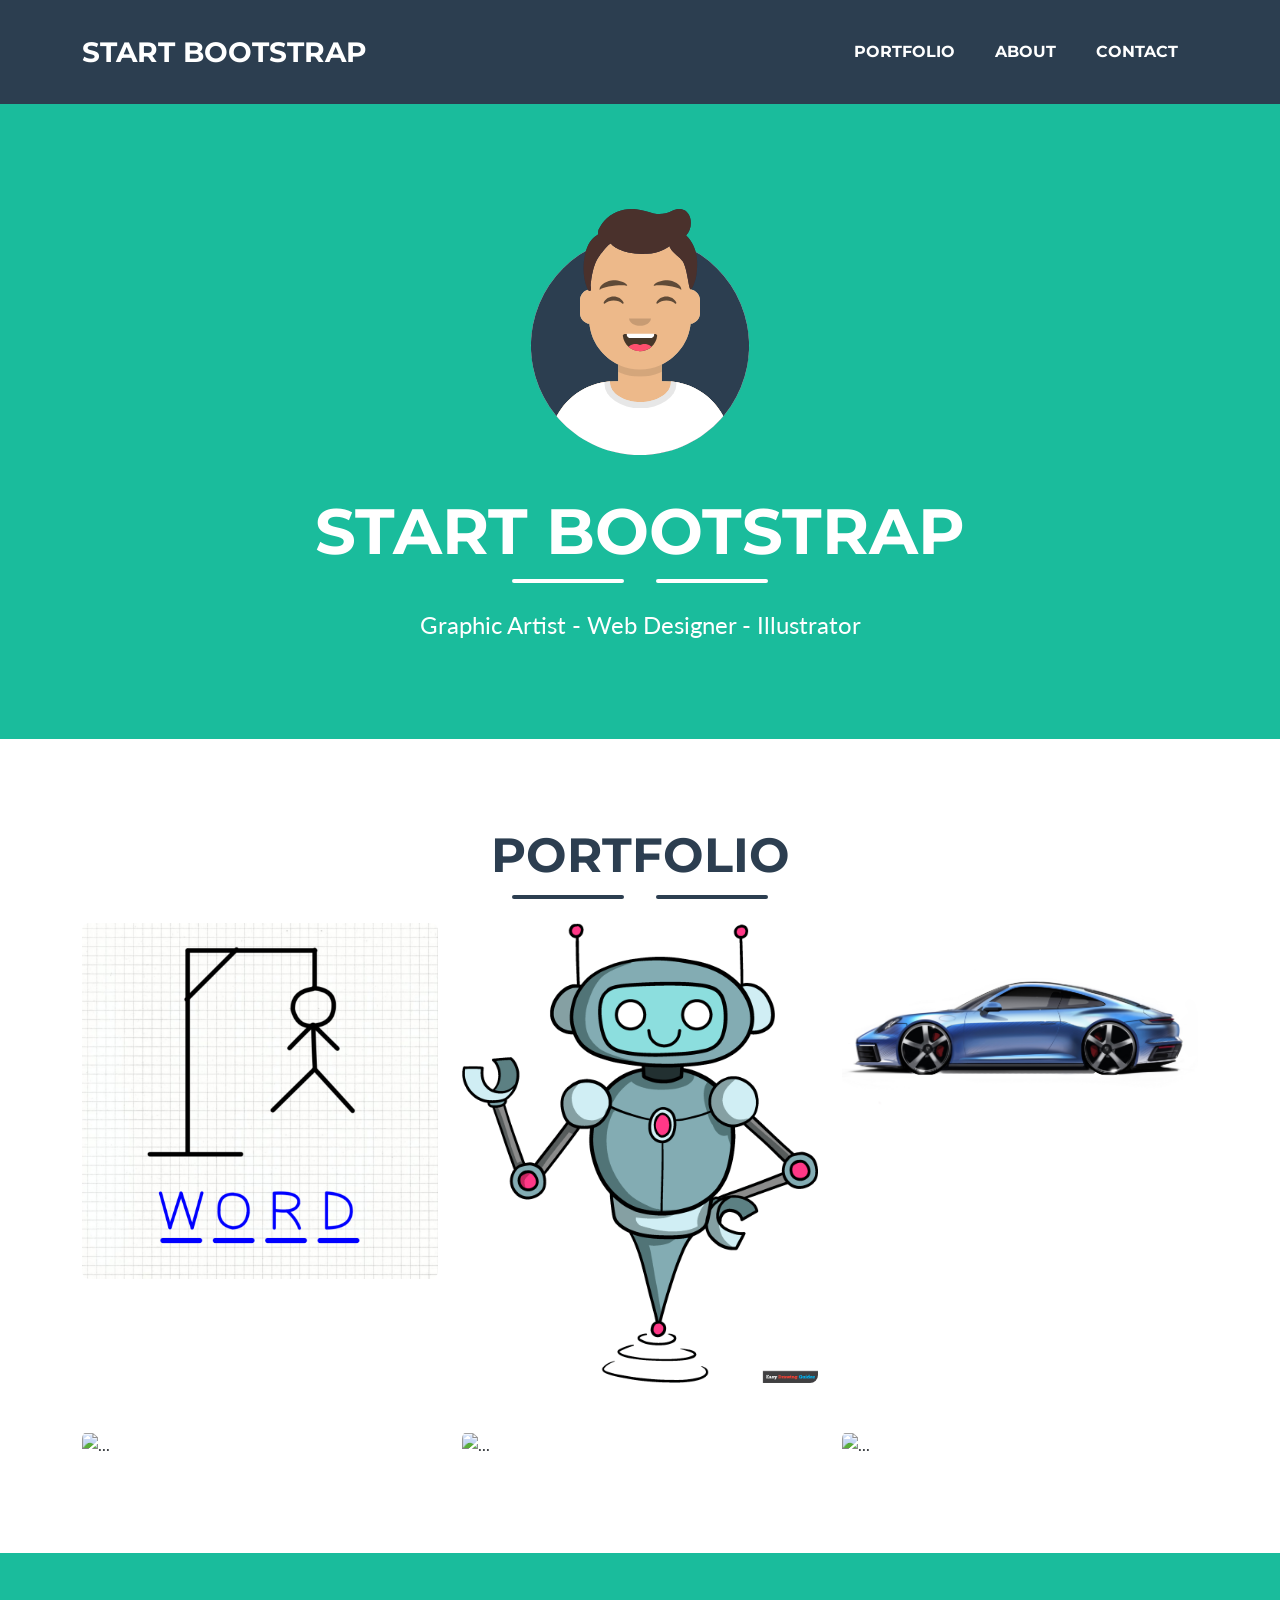
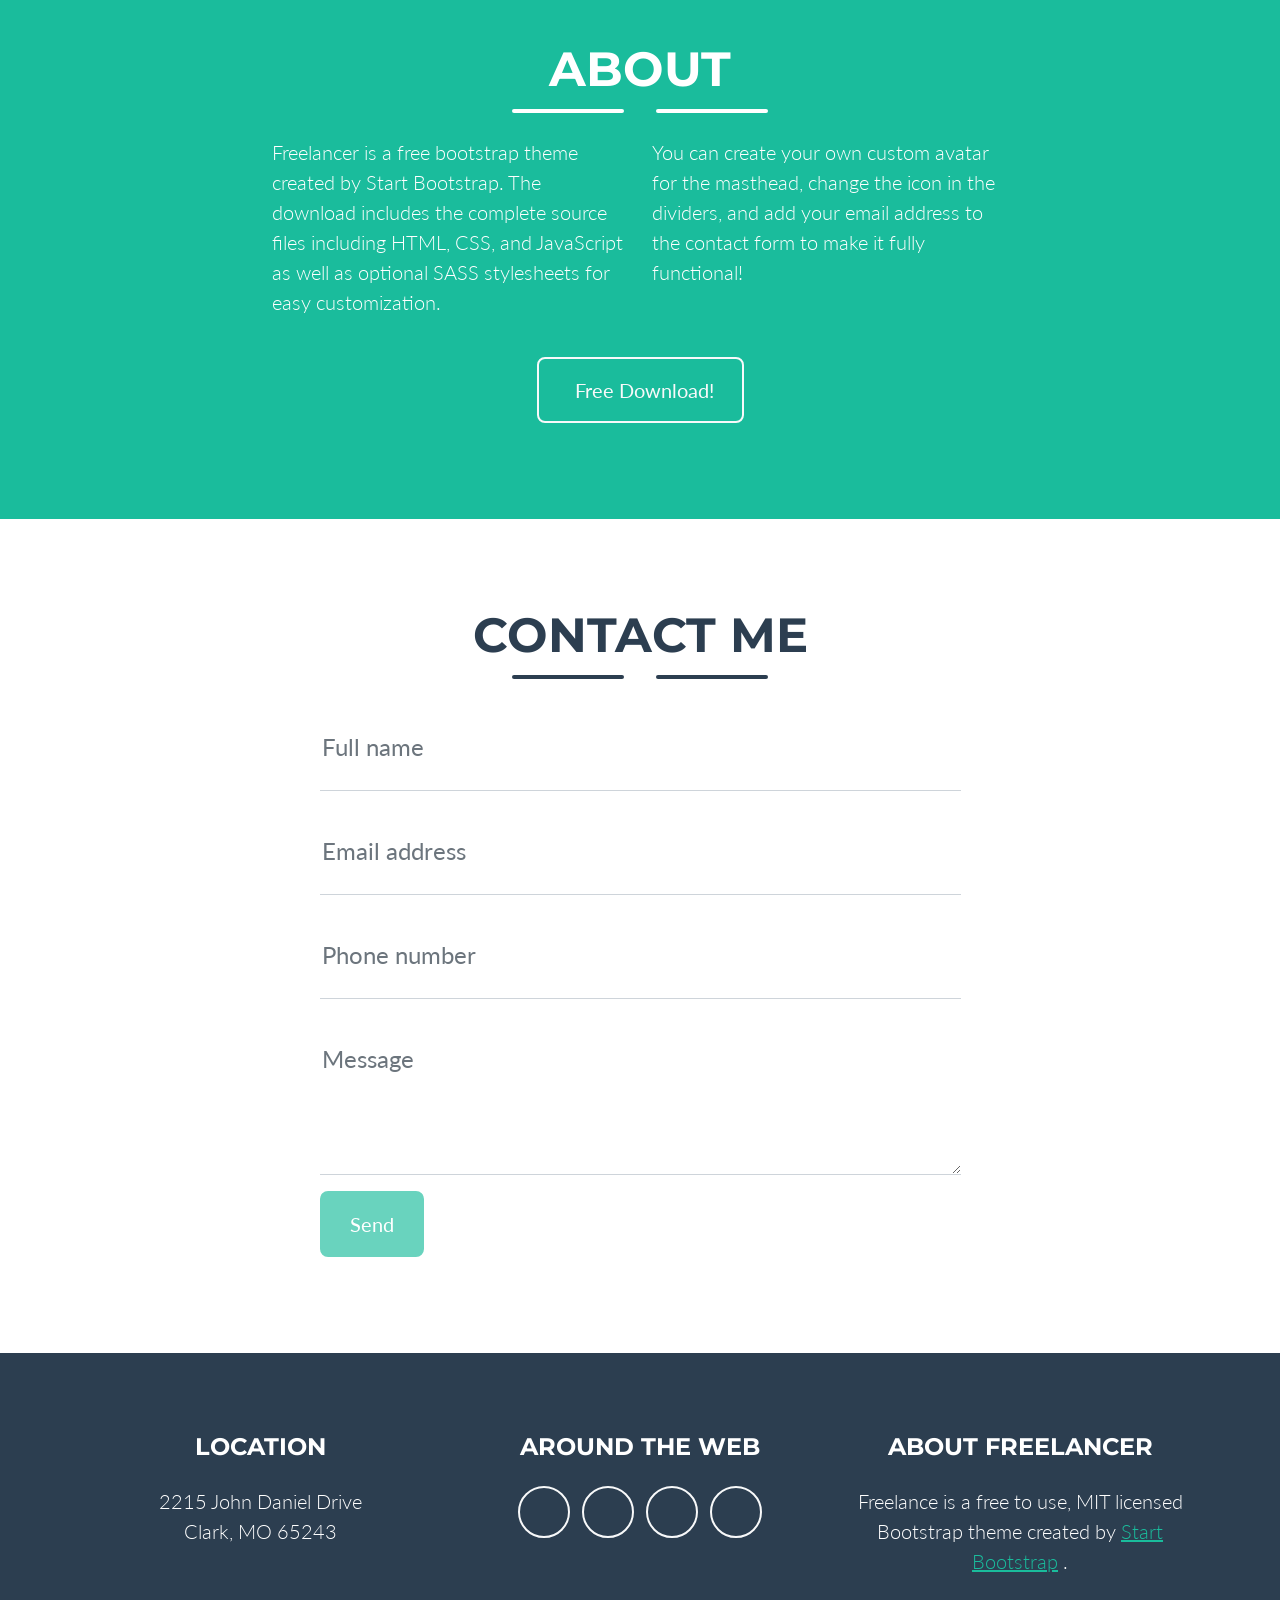
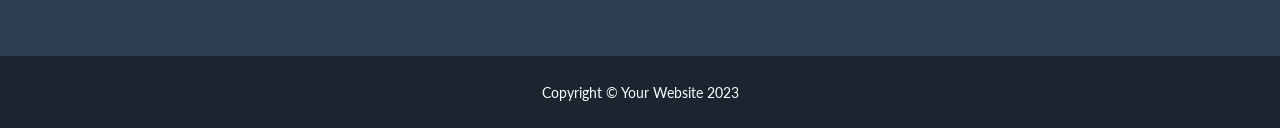
==== index.html @ b54eb239 "Update index.html" ====
<!DOCTYPE html>
<html lang="en">
    <head>
        <meta charset="utf-8" />
        <meta name="viewport" content="width=device-width, initial-scale=1, shrink-to-fit=no" />
        <meta name="description" content="" />
        <meta name="author" content="" />
        <title>Freelancer - Start Bootstrap Theme</title>
        <!-- Favicon-->
        <link rel="icon" type="image/x-icon" href="assets/favicon.ico" />
        <!-- Font Awesome icons (free version)-->
        <script src="https://use.fontawesome.com/releases/v6.3.0/js/all.js" crossorigin="anonymous"></script>
        <!-- Google fonts-->
        <link href="https://fonts.googleapis.com/css?family=Montserrat:400,700" rel="stylesheet" type="text/css" />
        <link href="https://fonts.googleapis.com/css?family=Lato:400,700,400italic,700italic" rel="stylesheet" type="text/css" />
        <!-- Core theme CSS (includes Bootstrap)-->
        <link href="css/styles.css" rel="stylesheet" />
    </head>
    <body id="page-top">
        <!-- Navigation-->
        <nav class="navbar navbar-expand-lg bg-secondary text-uppercase fixed-top" id="mainNav">
            <div class="container">
                <a class="navbar-brand" href="#page-top">Start Bootstrap</a>
                <button class="navbar-toggler text-uppercase font-weight-bold bg-primary text-white rounded" type="button" data-bs-toggle="collapse" data-bs-target="#navbarResponsive" aria-controls="navbarResponsive" aria-expanded="false" aria-label="Toggle navigation">
                    Menu
                    <i class="fas fa-bars"></i>
                </button>
                <div class="collapse navbar-collapse" id="navbarResponsive">
                    <ul class="navbar-nav ms-auto">
                        <li class="nav-item mx-0 mx-lg-1"><a class="nav-link py-3 px-0 px-lg-3 rounded" href="#portfolio">Portfolio</a></li>
                        <li class="nav-item mx-0 mx-lg-1"><a class="nav-link py-3 px-0 px-lg-3 rounded" href="#about">About</a></li>
                        <li class="nav-item mx-0 mx-lg-1"><a class="nav-link py-3 px-0 px-lg-3 rounded" href="#contact">Contact</a></li>
                    </ul>
                </div>
            </div>
        </nav>
        <!-- Masthead-->
        <header class="masthead bg-primary text-white text-center">
            <div class="container d-flex align-items-center flex-column">
                <!-- Masthead Avatar Image-->
                <img class="masthead-avatar mb-5" src="assets/img/avataaars.svg" alt="..." />
                <!-- Masthead Heading-->
                <h1 class="masthead-heading text-uppercase mb-0">Start Bootstrap</h1>
                <!-- Icon Divider-->
                <div class="divider-custom divider-light">
                    <div class="divider-custom-line"></div>
                    <div class="divider-custom-icon"><i class="fas fa-star"></i></div>
                    <div class="divider-custom-line"></div>
                </div>
                <!-- Masthead Subheading-->
                <p class="masthead-subheading font-weight-light mb-0">Graphic Artist - Web Designer - Illustrator</p>
            </div>
        </header>
        <!-- Portfolio Section-->
        <section class="page-section portfolio" id="portfolio">
            <div class="container">
                <!-- Portfolio Section Heading-->
                <h2 class="page-section-heading text-center text-uppercase text-secondary mb-0">Portfolio</h2>
                <!-- Icon Divider-->
                <div class="divider-custom">
                    <div class="divider-custom-line"></div>
                    <div class="divider-custom-icon"><i class="fas fa-star"></i></div>
                    <div class="divider-custom-line"></div>
                </div>
                <!-- Portfolio Grid Items-->
                <div class="row justify-content-center">
                    <!-- Portfolio Item 1-->
                    <div class="col-md-6 col-lg-4 mb-5">
                        <div class="portfolio-item mx-auto" data-bs-toggle="modal" data-bs-target="#portfolioModal1">
                            <div class="portfolio-item-caption d-flex align-items-center justify-content-center h-100 w-100">
                                <div class="portfolio-item-caption-content text-center text-white"><i class="fas fa-plus fa-3x"></i></div>
                            </div>
                            <img class="img-fluid" src="assets/img/portfolio/hangman.png" alt="..." />
                        </div>
                    </div>
                    <!-- Portfolio Item 2-->
                    <div class="col-md-6 col-lg-4 mb-5">
                        <div class="portfolio-item mx-auto" data-bs-toggle="modal" data-bs-target="#portfolioModal2">
                            <div class="portfolio-item-caption d-flex align-items-center justify-content-center h-100 w-100">
                                <div class="portfolio-item-caption-content text-center text-white"><i class="fas fa-plus fa-3x"></i></div>
                            </div>
                            <img class="img-fluid" src="assets/img/portfolio/robot.png" alt="..." />
                        </div>
                    </div>
                    <!-- Portfolio Item 3-->
                    <div class="col-md-6 col-lg-4 mb-5">
                        <div class="portfolio-item mx-auto" data-bs-toggle="modal" data-bs-target="#portfolioModal3">
                            <div class="portfolio-item-caption d-flex align-items-center justify-content-center h-100 w-100">
                                <div class="portfolio-item-caption-content text-center text-white"><i class="fas fa-plus fa-3x"></i></div>
                            </div>
                            <img class="img-fluid" src="assets/img/portfolio/dreamcar.jpeg" alt="..." />
                        </div>
                    </div>
                    <!-- Portfolio Item 4-->
                    <div class="col-md-6 col-lg-4 mb-5 mb-lg-0">
                        <div class="portfolio-item mx-auto" data-bs-toggle="modal" data-bs-target="#portfolioModal4">
                            <div class="portfolio-item-caption d-flex align-items-center justify-content-center h-100 w-100">
                                <div class="portfolio-item-caption-content text-center text-white"><i class="fas fa-plus fa-3x"></i></div>
                            </div>
                            <img class="img-fluid" src="assets/img/portfolio/game.png" alt="..." />
                        </div>
                    </div>
                    <!-- Portfolio Item 5-->
                    <div class="col-md-6 col-lg-4 mb-5 mb-md-0">
                        <div class="portfolio-item mx-auto" data-bs-toggle="modal" data-bs-target="#portfolioModal5">
                            <div class="portfolio-item-caption d-flex align-items-center justify-content-center h-100 w-100">
                                <div class="portfolio-item-caption-content text-center text-white"><i class="fas fa-plus fa-3x"></i></div>
                            </div>
                            <img class="img-fluid" src="assets/img/portfolio/safe.png" alt="..." />
                        </div>
                    </div>
                    <!-- Portfolio Item 6-->
                    <div class="col-md-6 col-lg-4">
                        <div class="portfolio-item mx-auto" data-bs-toggle="modal" data-bs-target="#portfolioModal6">
                            <div class="portfolio-item-caption d-flex align-items-center justify-content-center h-100 w-100">
                                <div class="portfolio-item-caption-content text-center text-white"><i class="fas fa-plus fa-3x"></i></div>
                            </div>
                            <img class="img-fluid" src="assets/img/portfolio/submarine.png" alt="..." />
                        </div>
                    </div>
                </div>
            </div>
        </section>
        <!-- About Section-->
        <section class="page-section bg-primary text-white mb-0" id="about">
            <div class="container">
                <!-- About Section Heading-->
                <h2 class="page-section-heading text-center text-uppercase text-white">About</h2>
                <!-- Icon Divider-->
                <div class="divider-custom divider-light">
                    <div class="divider-custom-line"></div>
                    <div class="divider-custom-icon"><i class="fas fa-star"></i></div>
                    <div class="divider-custom-line"></div>
                </div>
                <!-- About Section Content-->
                <div class="row">
                    <div class="col-lg-4 ms-auto"><p class="lead">Freelancer is a free bootstrap theme created by Start Bootstrap. The download includes the complete source files including HTML, CSS, and JavaScript as well as optional SASS stylesheets for easy customization.</p></div>
                    <div class="col-lg-4 me-auto"><p class="lead">You can create your own custom avatar for the masthead, change the icon in the dividers, and add your email address to the contact form to make it fully functional!</p></div>
                </div>
                <!-- About Section Button-->
                <div class="text-center mt-4">
                    <a class="btn btn-xl btn-outline-light" href="https://startbootstrap.com/theme/freelancer/">
                        <i class="fas fa-download me-2"></i>
                        Free Download!
                    </a>
                </div>
            </div>
        </section>
        <!-- Contact Section-->
        <section class="page-section" id="contact">
            <div class="container">
                <!-- Contact Section Heading-->
                <h2 class="page-section-heading text-center text-uppercase text-secondary mb-0">Contact Me</h2>
                <!-- Icon Divider-->
                <div class="divider-custom">
                    <div class="divider-custom-line"></div>
                    <div class="divider-custom-icon"><i class="fas fa-star"></i></div>
                    <div class="divider-custom-line"></div>
                </div>
                <!-- Contact Section Form-->
                <div class="row justify-content-center">
                    <div class="col-lg-8 col-xl-7">
                        <!-- * * * * * * * * * * * * * * *-->
                        <!-- * * SB Forms Contact Form * *-->
                        <!-- * * * * * * * * * * * * * * *-->
                        <!-- This form is pre-integrated with SB Forms.-->
                        <!-- To make this form functional, sign up at-->
                        <!-- https://startbootstrap.com/solution/contact-forms-->
                        <!-- to get an API token!-->
                        <form id="contactForm" data-sb-form-api-token="API_TOKEN">
                            <!-- Name input-->
                            <div class="form-floating mb-3">
                                <input class="form-control" id="name" type="text" placeholder="Enter your name..." data-sb-validations="required" />
                                <label for="name">Full name</label>
                                <div class="invalid-feedback" data-sb-feedback="name:required">A name is required.</div>
                            </div>
                            <!-- Email address input-->
                            <div class="form-floating mb-3">
                                <input class="form-control" id="email" type="email" placeholder="name@example.com" data-sb-validations="required,email" />
                                <label for="email">Email address</label>
                                <div class="invalid-feedback" data-sb-feedback="email:required">An email is required.</div>
                                <div class="invalid-feedback" data-sb-feedback="email:email">Email is not valid.</div>
                            </div>
                            <!-- Phone number input-->
                            <div class="form-floating mb-3">
                                <input class="form-control" id="phone" type="tel" placeholder="(123) 456-7890" data-sb-validations="required" />
                                <label for="phone">Phone number</label>
                                <div class="invalid-feedback" data-sb-feedback="phone:required">A phone number is required.</div>
                            </div>
                            <!-- Message input-->
                            <div class="form-floating mb-3">
                                <textarea class="form-control" id="message" type="text" placeholder="Enter your message here..." style="height: 10rem" data-sb-validations="required"></textarea>
                                <label for="message">Message</label>
                                <div class="invalid-feedback" data-sb-feedback="message:required">A message is required.</div>
                            </div>
                            <!-- Submit success message-->
                            <!---->
                            <!-- This is what your users will see when the form-->
                            <!-- has successfully submitted-->
                            <div class="d-none" id="submitSuccessMessage">
                                <div class="text-center mb-3">
                                    <div class="fw-bolder">Form submission successful!</div>
                                    To activate this form, sign up at
                                    <br />
                                    <a href="https://startbootstrap.com/solution/contact-forms">https://startbootstrap.com/solution/contact-forms</a>
                                </div>
                            </div>
                            <!-- Submit error message-->
                            <!---->
                            <!-- This is what your users will see when there is-->
                            <!-- an error submitting the form-->
                            <div class="d-none" id="submitErrorMessage"><div class="text-center text-danger mb-3">Error sending message!</div></div>
                            <!-- Submit Button-->
                            <button class="btn btn-primary btn-xl disabled" id="submitButton" type="submit">Send</button>
                        </form>
                    </div>
                </div>
            </div>
        </section>
        <!-- Footer-->
        <footer class="footer text-center">
            <div class="container">
                <div class="row">
                    <!-- Footer Location-->
                    <div class="col-lg-4 mb-5 mb-lg-0">
                        <h4 class="text-uppercase mb-4">Location</h4>
                        <p class="lead mb-0">
                            2215 John Daniel Drive
                            <br />
                            Clark, MO 65243
                        </p>
                    </div>
                    <!-- Footer Social Icons-->
                    <div class="col-lg-4 mb-5 mb-lg-0">
                        <h4 class="text-uppercase mb-4">Around the Web</h4>
                        <a class="btn btn-outline-light btn-social mx-1" href="#!"><i class="fab fa-fw fa-facebook-f"></i></a>
                        <a class="btn btn-outline-light btn-social mx-1" href="#!"><i class="fab fa-fw fa-twitter"></i></a>
                        <a class="btn btn-outline-light btn-social mx-1" href="#!"><i class="fab fa-fw fa-linkedin-in"></i></a>
                        <a class="btn btn-outline-light btn-social mx-1" href="#!"><i class="fab fa-fw fa-dribbble"></i></a>
                    </div>
                    <!-- Footer About Text-->
                    <div class="col-lg-4">
                        <h4 class="text-uppercase mb-4">About Freelancer</h4>
                        <p class="lead mb-0">
                            Freelance is a free to use, MIT licensed Bootstrap theme created by
                            <a href="http://startbootstrap.com">Start Bootstrap</a>
                            .
                        </p>
                    </div>
                </div>
            </div>
        </footer>
        <!-- Copyright Section-->
        <div class="copyright py-4 text-center text-white">
            <div class="container"><small>Copyright &copy; Your Website 2023</small></div>
        </div>
        <!-- Portfolio Modals-->
        <!-- Portfolio Modal 1-->
        <div class="portfolio-modal modal fade" id="portfolioModal1" tabindex="-1" aria-labelledby="portfolioModal1" aria-hidden="true">
            <div class="modal-dialog modal-xl">
                <div class="modal-content">
                    <div class="modal-header border-0"><button class="btn-close" type="button" data-bs-dismiss="modal" aria-label="Close"></button></div>
                    <div class="modal-body text-center pb-5">
                        <div class="container">
                            <div class="row justify-content-center">
                                <div class="col-lg-8">
                                    <!-- Portfolio Modal - Title-->
                                    <h2 class="portfolio-modal-title text-secondary text-uppercase mb-0">Hangman game</h2>
                                    <!-- Icon Divider-->
                                    <div class="divider-custom">
                                        <div class="divider-custom-line"></div>
                                        <div class="divider-custom-icon"><i class="fas fa-star"></i></div>
                                        <div class="divider-custom-line"></div>
                                    </div>
                                    <!-- Portfolio Modal - Image-->
                                    <img class="img-fluid rounded mb-5" src="assets/img/portfolio/hangman.png" alt="..." />
                                    <!-- Portfolio Modal - Text-->
                                    <p class="mb-4"><a href="Chap07/Game.htm">Click Here</a></p>
                                    <button class="btn btn-primary" data-bs-dismiss="modal">
                                        <i class="fas fa-xmark fa-fw"></i>
                                        Close Window
                                    </button>
                                </div>
                            </div>
                        </div>
                    </div>
                </div>
            </div>
        </div>
        <!-- Portfolio Modal 2-->
        <div class="portfolio-modal modal fade" id="portfolioModal2" tabindex="-1" aria-labelledby="portfolioModal2" aria-hidden="true">
            <div class="modal-dialog modal-xl">
                <div class="modal-content">
                    <div class="modal-header border-0"><button class="btn-close" type="button" data-bs-dismiss="modal" aria-label="Close"></button></div>
                    <div class="modal-body text-center pb-5">
                        <div class="container">
                            <div class="row justify-content-center">
                                <div class="col-lg-8">
                                    <!-- Portfolio Modal - Title-->
                                    <h2 class="portfolio-modal-title text-secondary text-uppercase mb-0">robot</h2>
                                    <!-- Icon Divider-->
                                    <div class="divider-custom">
                                        <div class="divider-custom-line"></div>
                                        <div class="divider-custom-icon"><i class="fas fa-star"></i></div>
                                        <div class="divider-custom-line"></div>
                                    </div>
                                    <!-- Portfolio Modal - Image-->
                                    <img class="img-fluid rounded mb-5" src="assets/img/portfolio/robot.png" alt="..." />
                                    <!-- Portfolio Modal - Text-->
                                    <p class="mb-4"><a href="Book2/Chapter6/chapter6.html">Click Here</a></p>
                                    <button class="btn btn-primary" data-bs-dismiss="modal">
                                        <i class="fas fa-xmark fa-fw"></i>
                                        Close Window
                                    </button>
                                </div>
                            </div>
                        </div>
                    </div>
                </div>
            </div>
        </div>
        <!-- Portfolio Modal 3-->
        <div class="portfolio-modal modal fade" id="portfolioModal3" tabindex="-1" aria-labelledby="portfolioModal3" aria-hidden="true">
            <div class="modal-dialog modal-xl">
                <div class="modal-content">
                    <div class="modal-header border-0"><button class="btn-close" type="button" data-bs-dismiss="modal" aria-label="Close"></button></div>
                    <div class="modal-body text-center pb-5">
                        <div class="container">
                            <div class="row justify-content-center">
                                <div class="col-lg-8">
                                    <!-- Portfolio Modal - Title-->
                                    <h2 class="portfolio-modal-title text-secondary text-uppercase mb-0">Perfect Car</h2>
                                    <!-- Icon Divider-->
                                    <div class="divider-custom">
                                        <div class="divider-custom-line"></div>
                                        <div class="divider-custom-icon"><i class="fas fa-star"></i></div>
                                        <div class="divider-custom-line"></div>
                                    </div>
                                    <!-- Portfolio Modal - Image-->
                                    <img class="img-fluid rounded mb-5" src="assets/img/portfolio/dreamcar.jpeg" alt="..." />
                                    <!-- Portfolio Modal - Text-->
                                    <p class="mb-4"><a href="Book2/Chapter8/chapter8.html">Click Here</a></p>
                                    <button class="btn btn-primary" data-bs-dismiss="modal">
                                        <i class="fas fa-xmark fa-fw"></i>
                                        Close Window
                                    </button>
                                </div>
                            </div>
                        </div>
                    </div>
                </div>
            </div>
        </div>
        <!-- Portfolio Modal 4-->
        <div class="portfolio-modal modal fade" id="portfolioModal4" tabindex="-1" aria-labelledby="portfolioModal4" aria-hidden="true">
            <div class="modal-dialog modal-xl">
                <div class="modal-content">
                    <div class="modal-header border-0"><button class="btn-close" type="button" data-bs-dismiss="modal" aria-label="Close"></button></div>
                    <div class="modal-body text-center pb-5">
                        <div class="container">
                            <div class="row justify-content-center">
                                <div class="col-lg-8">
                                    <!-- Portfolio Modal - Title-->
                                    <h2 class="portfolio-modal-title text-secondary text-uppercase mb-0">Calculator</h2>
                                    <!-- Icon Divider-->
                                    <div class="divider-custom">
                                        <div class="divider-custom-line"></div>
                                        <div class="divider-custom-icon"><i class="fas fa-star"></i></div>
                                        <div class="divider-custom-line"></div>
                                    </div>
                                    <!-- Portfolio Modal - Image-->
                                    <img class="img-fluid rounded mb-5" src="assets/img/portfolio/calulator.jpg" alt="..." />
                                    <!-- Portfolio Modal - Text-->
                                    <p class="mb-4">Lorem ipsum dolor sit amet, consectetur adipisicing elit. Mollitia neque assumenda ipsam nihil, molestias magnam, recusandae quos quis inventore quisquam velit asperiores, vitae? Reprehenderit soluta, eos quod consequuntur itaque. Nam.</p>
                                    <button class="btn btn-primary" data-bs-dismiss="modal">
                                        <i class="fas fa-xmark fa-fw"></i>
                                        Close Window
                                    </button>
                                </div>
                            </div>
                        </div>
                    </div>
                </div>
            </div>
        </div>
        <!-- Portfolio Modal 5-->
        <div class="portfolio-modal modal fade" id="portfolioModal5" tabindex="-1" aria-labelledby="portfolioModal5" aria-hidden="true">
            <div class="modal-dialog modal-xl">
                <div class="modal-content">
                    <div class="modal-header border-0"><button class="btn-close" type="button" data-bs-dismiss="modal" aria-label="Close"></button></div>
                    <div class="modal-body text-center pb-5">
                        <div class="container">
                            <div class="row justify-content-center">
                                <div class="col-lg-8">
                                    <!-- Portfolio Modal - Title-->
                                    <h2 class="portfolio-modal-title text-secondary text-uppercase mb-0">Locked Safe</h2>
                                    <!-- Icon Divider-->
                                    <div class="divider-custom">
                                        <div class="divider-custom-line"></div>
                                        <div class="divider-custom-icon"><i class="fas fa-star"></i></div>
                                        <div class="divider-custom-line"></div>
                                    </div>
                                    <!-- Portfolio Modal - Image-->
                                    <img class="img-fluid rounded mb-5" src="assets/img/portfolio/safe.png" alt="..." />
                                    <!-- Portfolio Modal - Text-->
                                    <p class="mb-4">Lorem ipsum dolor sit amet, consectetur adipisicing elit. Mollitia neque assumenda ipsam nihil, molestias magnam, recusandae quos quis inventore quisquam velit asperiores, vitae? Reprehenderit soluta, eos quod consequuntur itaque. Nam.</p>
                                    <button class="btn btn-primary" data-bs-dismiss="modal">
                                        <i class="fas fa-xmark fa-fw"></i>
                                        Close Window
                                    </button>
                                </div>
                            </div>
                        </div>
                    </div>
                </div>
            </div>
        </div>
        <!-- Portfolio Modal 6-->
        <div class="portfolio-modal modal fade" id="portfolioModal6" tabindex="-1" aria-labelledby="portfolioModal6" aria-hidden="true">
            <div class="modal-dialog modal-xl">
                <div class="modal-content">
                    <div class="modal-header border-0"><button class="btn-close" type="button" data-bs-dismiss="modal" aria-label="Close"></button></div>
                    <div class="modal-body text-center pb-5">
                        <div class="container">
                            <div class="row justify-content-center">
                                <div class="col-lg-8">
                                    <!-- Portfolio Modal - Title-->
                                    <h2 class="portfolio-modal-title text-secondary text-uppercase mb-0">Submarine</h2>
                                    <!-- Icon Divider-->
                                    <div class="divider-custom">
                                        <div class="divider-custom-line"></div>
                                        <div class="divider-custom-icon"><i class="fas fa-star"></i></div>
                                        <div class="divider-custom-line"></div>
                                    </div>
                                    <!-- Portfolio Modal - Image-->
                                    <img class="img-fluid rounded mb-5" src="assets/img/portfolio/submarine.png" alt="..." />
                                    <!-- Portfolio Modal - Text-->
                                    <p class="mb-4">Lorem ipsum dolor sit amet, consectetur adipisicing elit. Mollitia neque assumenda ipsam nihil, molestias magnam, recusandae quos quis inventore quisquam velit asperiores, vitae? Reprehenderit soluta, eos quod consequuntur itaque. Nam.</p>
                                    <button class="btn btn-primary" data-bs-dismiss="modal">
                                        <i class="fas fa-xmark fa-fw"></i>
                                        Close Window
                                    </button>
                                </div>
                            </div>
                        </div>
                    </div>
                </div>
            </div>
        </div>
        <!-- Bootstrap core JS-->
        <script src="https://cdn.jsdelivr.net/npm/bootstrap@5.2.3/dist/js/bootstrap.bundle.min.js"></script>
        <!-- Core theme JS-->
        <script src="js/scripts.js"></script>
        <!-- * * * * * * * * * * * * * * * * * * * * * * * * * * * * * * * * * * * * * * * *-->
        <!-- * *                               SB Forms JS                               * *-->
        <!-- * * Activate your form at https://startbootstrap.com/solution/contact-forms * *-->
        <!-- * * * * * * * * * * * * * * * * * * * * * * * * * * * * * * * * * * * * * * * *-->
        <script src="https://cdn.startbootstrap.com/sb-forms-latest.js"></script>
    </body>
</html>
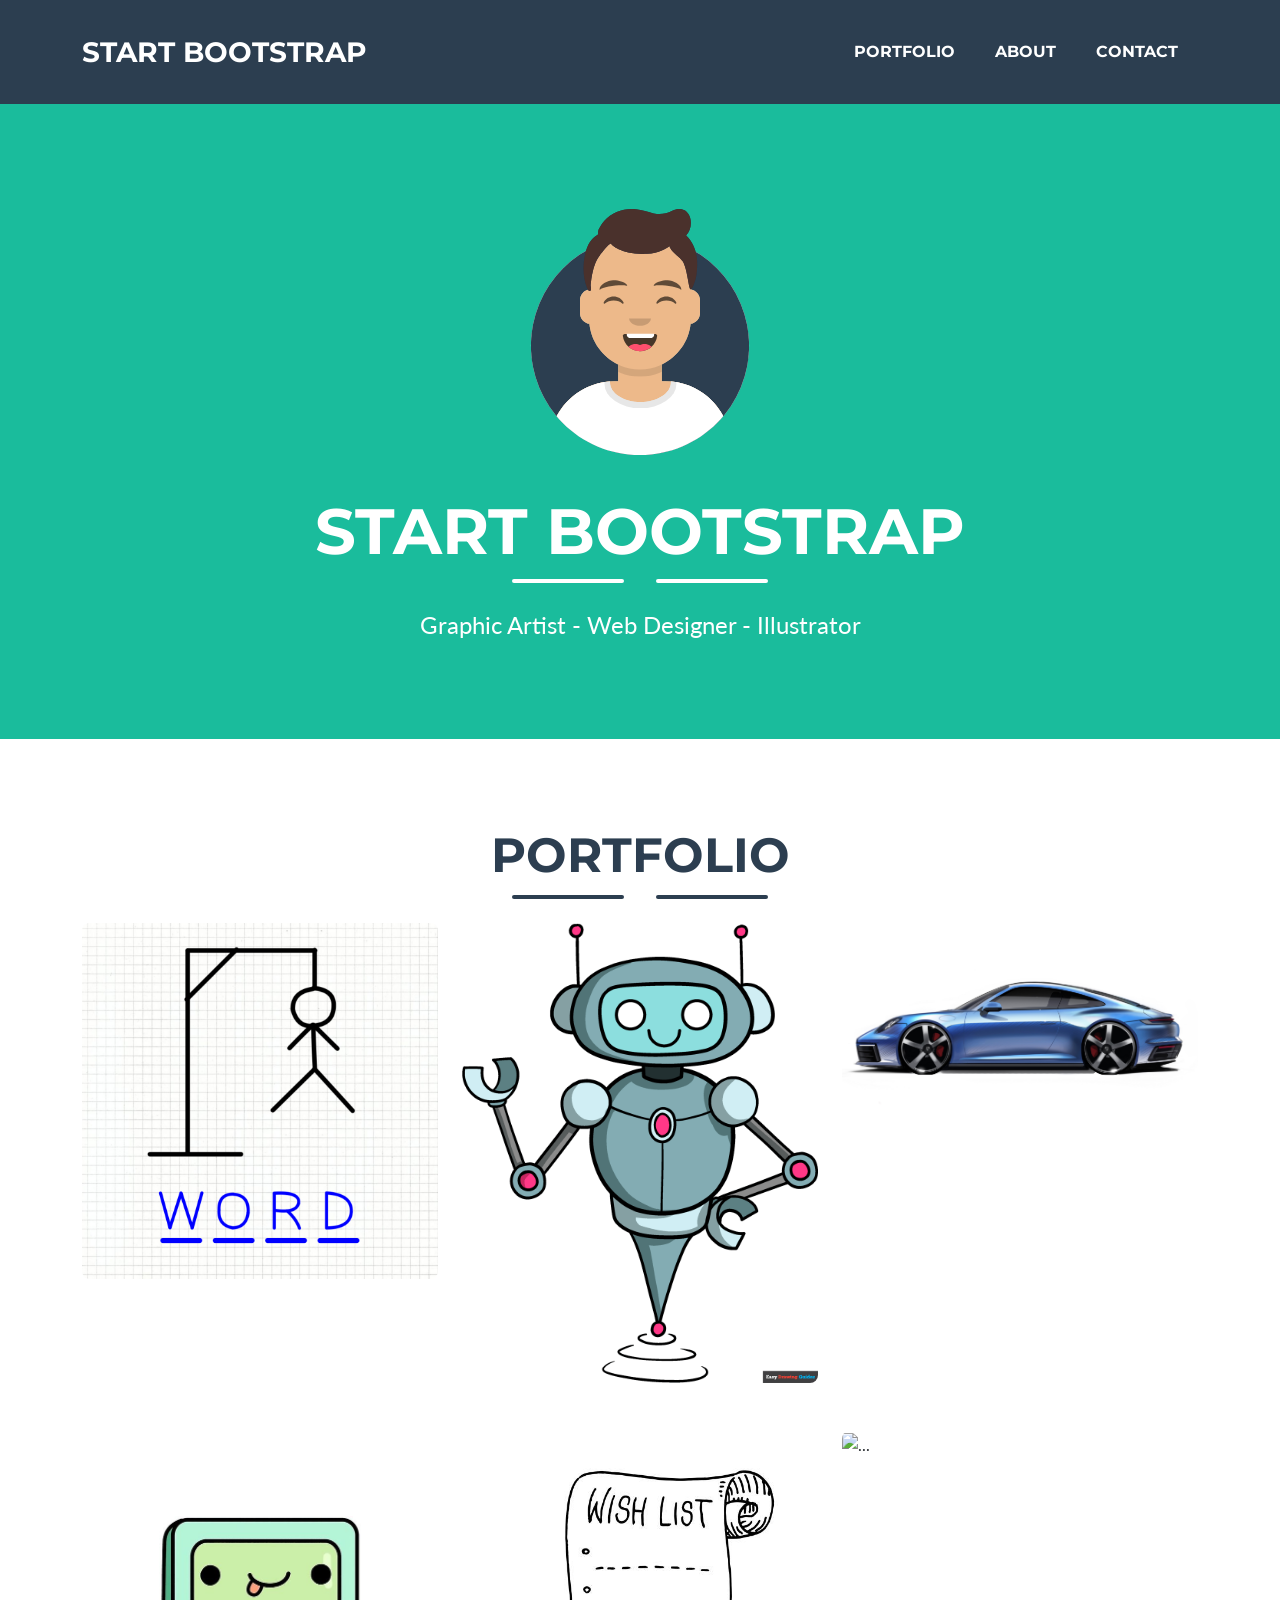
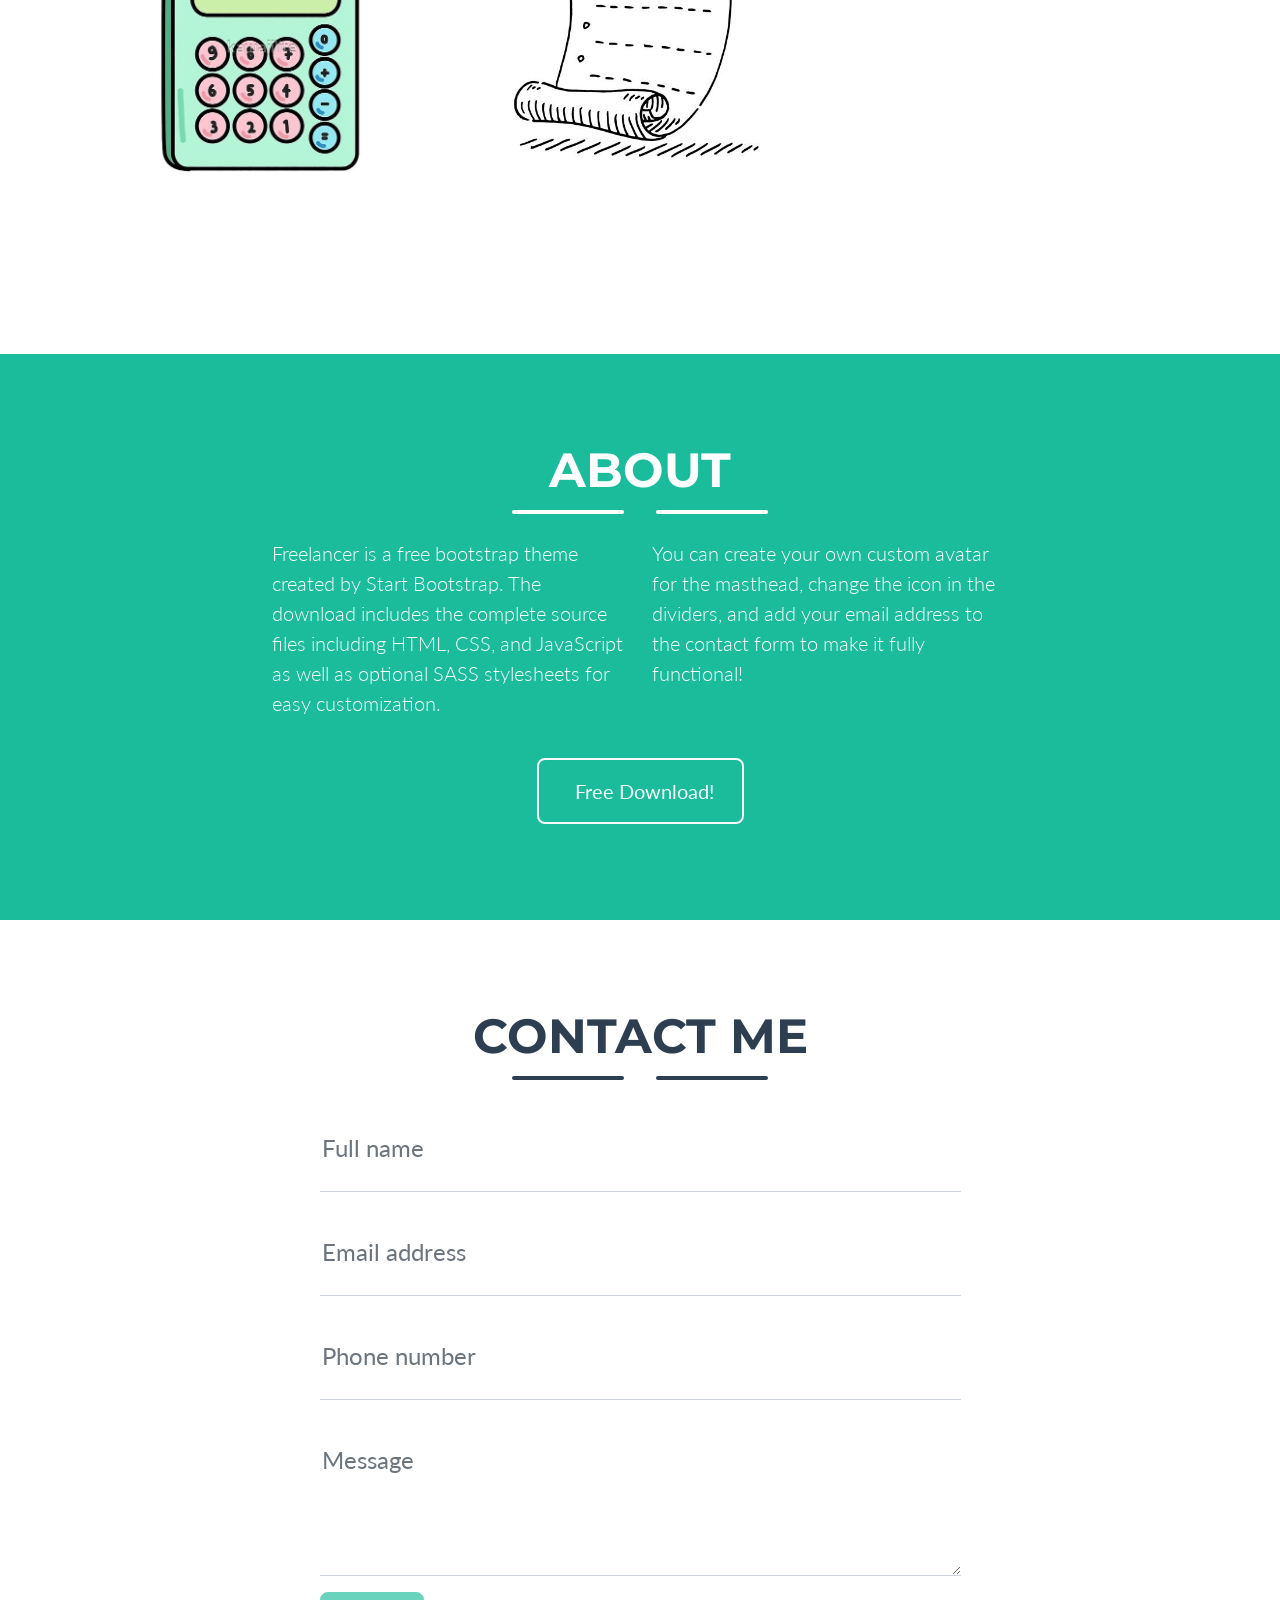
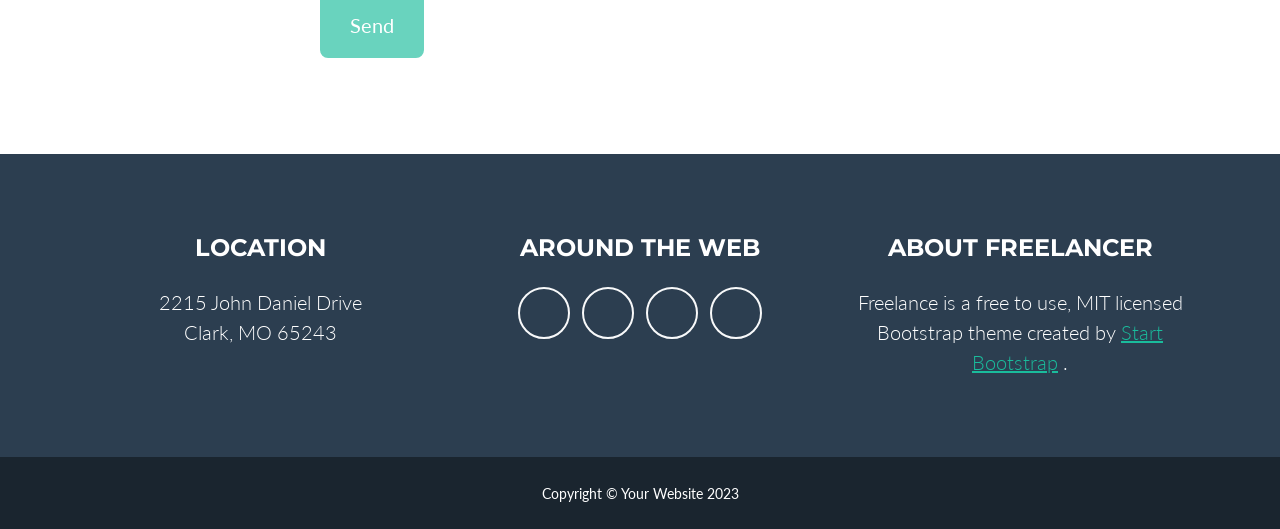
==== commit 791633cf: "Update index.html" ====
--- a/index.html
+++ b/index.html
@@ -97,7 +97,7 @@
                             <div class="portfolio-item-caption d-flex align-items-center justify-content-center h-100 w-100">
                                 <div class="portfolio-item-caption-content text-center text-white"><i class="fas fa-plus fa-3x"></i></div>
                             </div>
-                            <img class="img-fluid" src="assets/img/portfolio/game.png" alt="..." />
+                            <img class="img-fluid" src="assets/img/portfolio/calculator.jpg" alt="..." />
                         </div>
                     </div>
                     <!-- Portfolio Item 5-->
@@ -106,7 +106,7 @@
                             <div class="portfolio-item-caption d-flex align-items-center justify-content-center h-100 w-100">
                                 <div class="portfolio-item-caption-content text-center text-white"><i class="fas fa-plus fa-3x"></i></div>
                             </div>
-                            <img class="img-fluid" src="assets/img/portfolio/safe.png" alt="..." />
+                            <img class="img-fluid" src="assets/img/portfolio/wish list.jpg" alt="..." />
                         </div>
                     </div>
                     <!-- Portfolio Item 6-->
@@ -371,7 +371,7 @@
                                     <!-- Portfolio Modal - Image-->
                                     <img class="img-fluid rounded mb-5" src="assets/img/portfolio/calulator.jpg" alt="..." />
                                     <!-- Portfolio Modal - Text-->
-                                    <p class="mb-4">Lorem ipsum dolor sit amet, consectetur adipisicing elit. Mollitia neque assumenda ipsam nihil, molestias magnam, recusandae quos quis inventore quisquam velit asperiores, vitae? Reprehenderit soluta, eos quod consequuntur itaque. Nam.</p>
+                                    <p class="mb-4"><a href="Book2/Chapter9/chapter9.html">Click Here</a></p>
                                     <button class="btn btn-primary" data-bs-dismiss="modal">
                                         <i class="fas fa-xmark fa-fw"></i>
                                         Close Window
@@ -393,17 +393,17 @@
                             <div class="row justify-content-center">
                                 <div class="col-lg-8">
                                     <!-- Portfolio Modal - Title-->
-                                    <h2 class="portfolio-modal-title text-secondary text-uppercase mb-0">Locked Safe</h2>
-                                    <!-- Icon Divider-->
-                                    <div class="divider-custom">
-                                        <div class="divider-custom-line"></div>
-                                        <div class="divider-custom-icon"><i class="fas fa-star"></i></div>
-                                        <div class="divider-custom-line"></div>
-                                    </div>
-                                    <!-- Portfolio Modal - Image-->
-                                    <img class="img-fluid rounded mb-5" src="assets/img/portfolio/safe.png" alt="..." />
-                                    <!-- Portfolio Modal - Text-->
-                                    <p class="mb-4">Lorem ipsum dolor sit amet, consectetur adipisicing elit. Mollitia neque assumenda ipsam nihil, molestias magnam, recusandae quos quis inventore quisquam velit asperiores, vitae? Reprehenderit soluta, eos quod consequuntur itaque. Nam.</p>
+                                    <h2 class="portfolio-modal-title text-secondary text-uppercase mb-0">Wish list</h2>
+                                    <!-- Icon Divider-->
+                                    <div class="divider-custom">
+                                        <div class="divider-custom-line"></div>
+                                        <div class="divider-custom-icon"><i class="fas fa-star"></i></div>
+                                        <div class="divider-custom-line"></div>
+                                    </div>
+                                    <!-- Portfolio Modal - Image-->
+                                    <img class="img-fluid rounded mb-5" src="assets/img/portfolio/wish list.jpg" alt="..." />
+                                    <!-- Portfolio Modal - Text-->
+                                    <p class="mb-4"><a href="Book2/Chapter13/chapter13.html">Click Here</a></p>
                                     <button class="btn btn-primary" data-bs-dismiss="modal">
                                         <i class="fas fa-xmark fa-fw"></i>
                                         Close Window
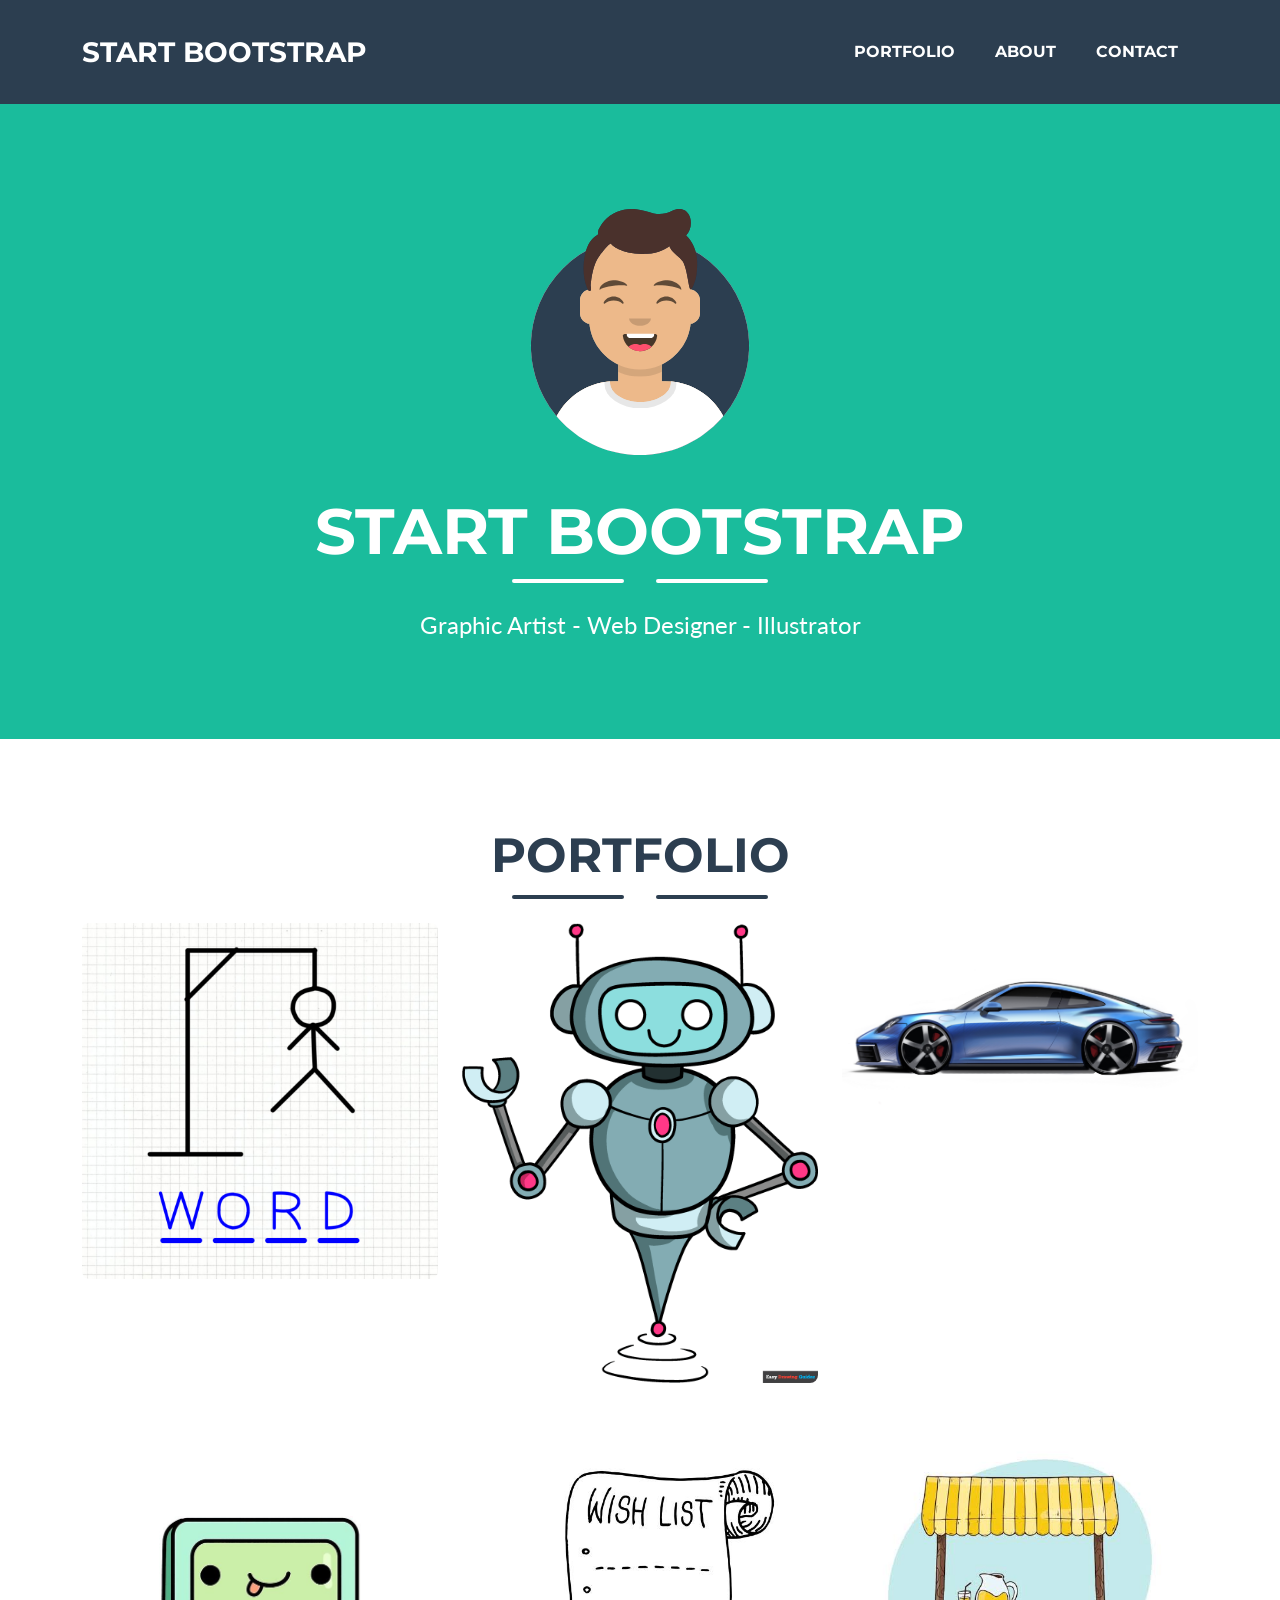
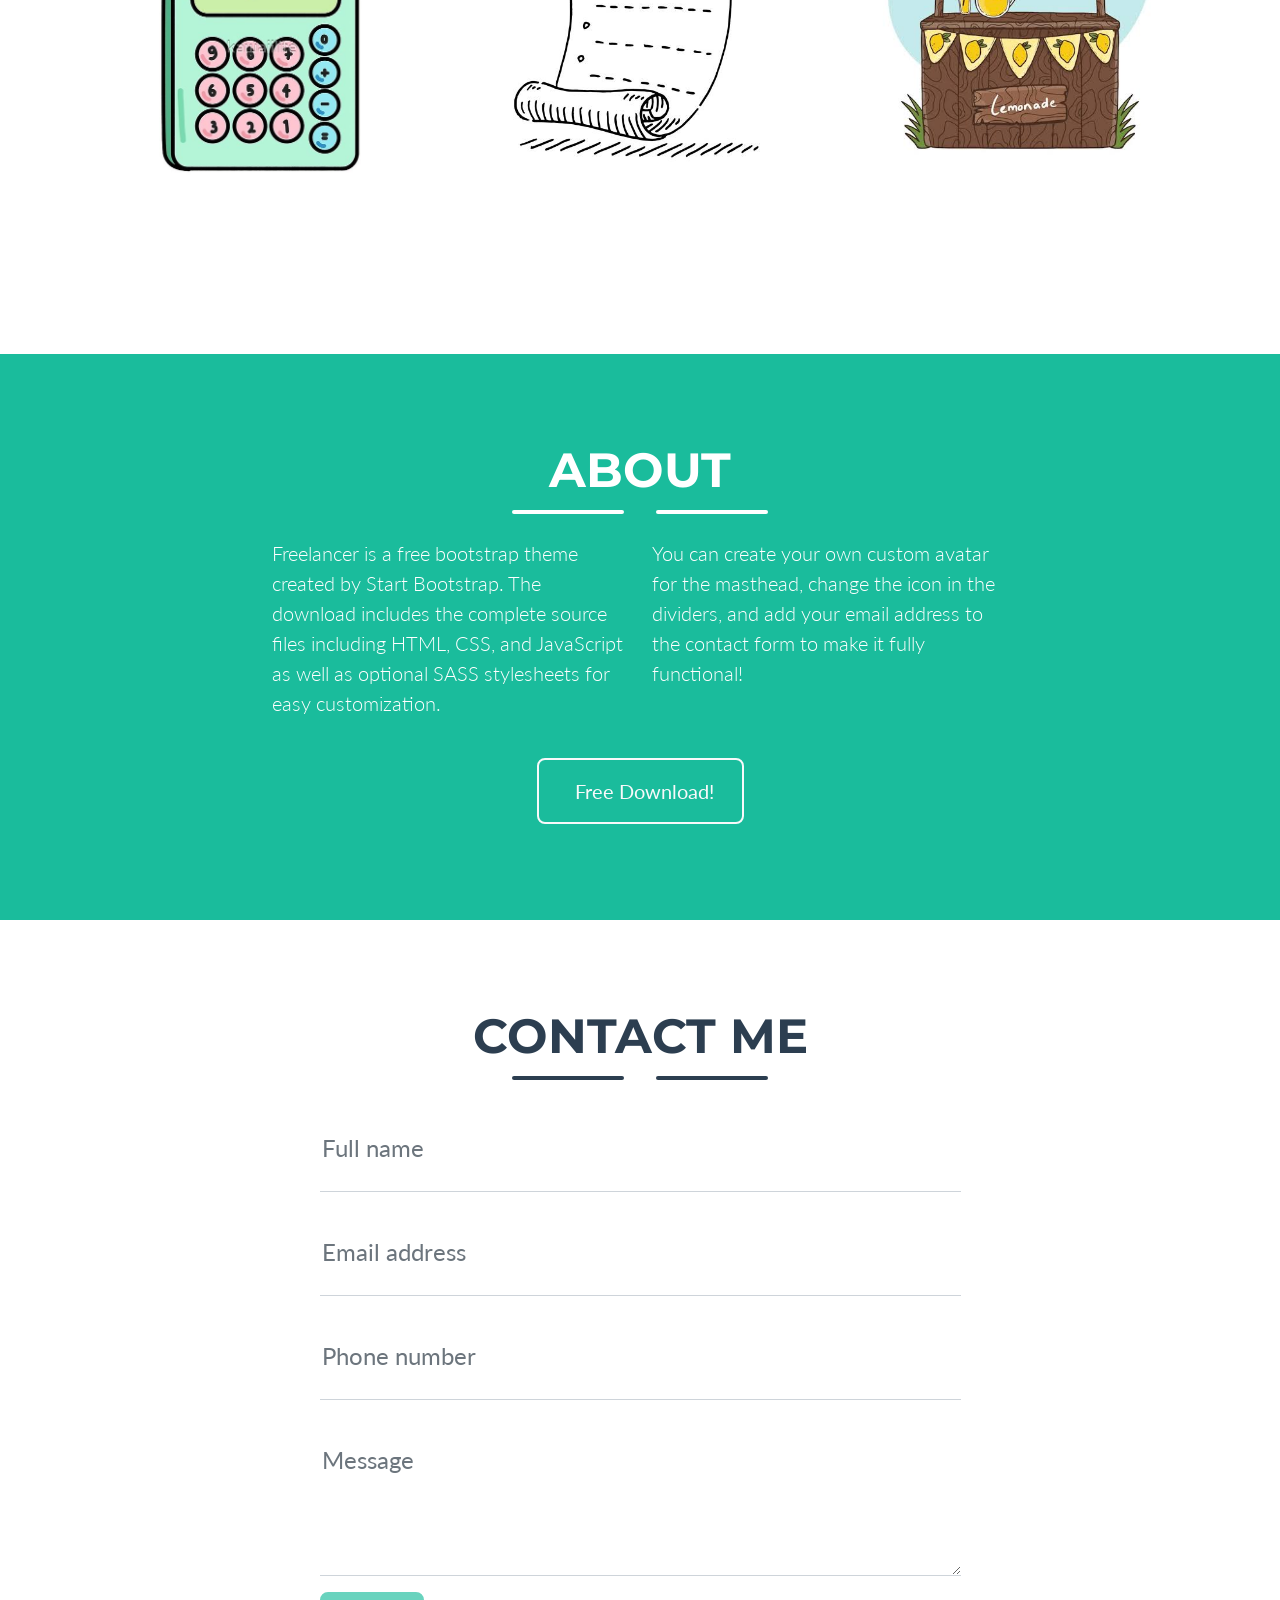
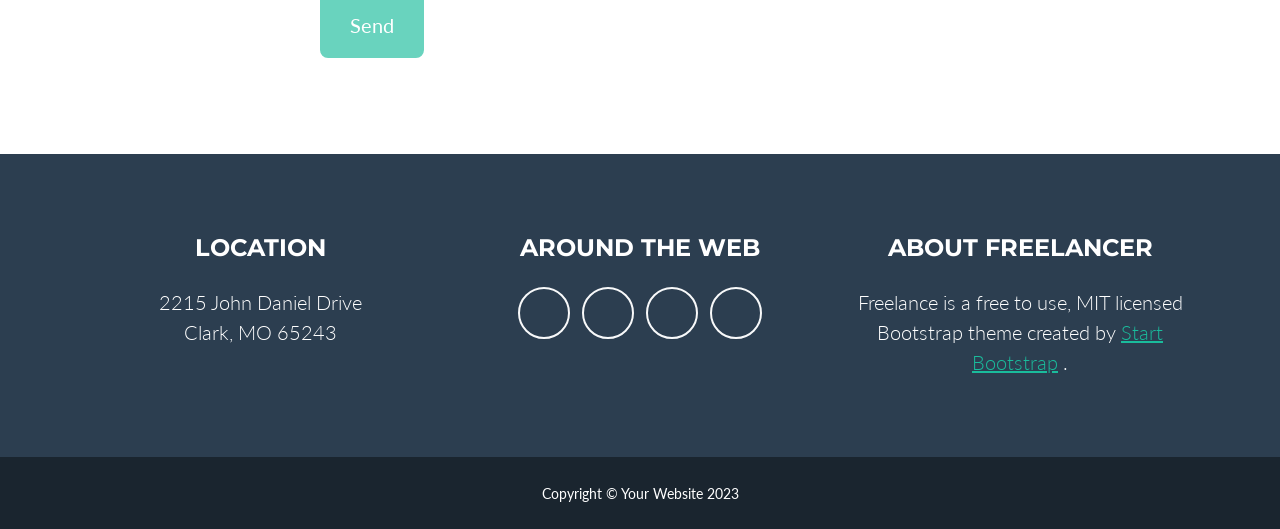
==== commit f8f6fb73: "Update index.html" ====
--- a/index.html
+++ b/index.html
@@ -106,7 +106,7 @@
                             <div class="portfolio-item-caption d-flex align-items-center justify-content-center h-100 w-100">
                                 <div class="portfolio-item-caption-content text-center text-white"><i class="fas fa-plus fa-3x"></i></div>
                             </div>
-                            <img class="img-fluid" src="assets/img/portfolio/wish list.jpg" alt="..." />
+                            <img class="img-fluid" src="assets/img/portfolio/wishlist.jpg" alt="..." />
                         </div>
                     </div>
                     <!-- Portfolio Item 6-->
@@ -115,7 +115,7 @@
                             <div class="portfolio-item-caption d-flex align-items-center justify-content-center h-100 w-100">
                                 <div class="portfolio-item-caption-content text-center text-white"><i class="fas fa-plus fa-3x"></i></div>
                             </div>
-                            <img class="img-fluid" src="assets/img/portfolio/submarine.png" alt="..." />
+                            <img class="img-fluid" src="assets/img/portfolio/lemonadestand.jpeg" alt="..." />
                         </div>
                     </div>
                 </div>
@@ -401,7 +401,7 @@
                                         <div class="divider-custom-line"></div>
                                     </div>
                                     <!-- Portfolio Modal - Image-->
-                                    <img class="img-fluid rounded mb-5" src="assets/img/portfolio/wish list.jpg" alt="..." />
+                                    <img class="img-fluid rounded mb-5" src="assets/img/portfolio/wishlist.jpg" alt="..." />
                                     <!-- Portfolio Modal - Text-->
                                     <p class="mb-4"><a href="Book2/Chapter13/chapter13.html">Click Here</a></p>
                                     <button class="btn btn-primary" data-bs-dismiss="modal">
@@ -425,15 +425,15 @@
                             <div class="row justify-content-center">
                                 <div class="col-lg-8">
                                     <!-- Portfolio Modal - Title-->
-                                    <h2 class="portfolio-modal-title text-secondary text-uppercase mb-0">Submarine</h2>
-                                    <!-- Icon Divider-->
-                                    <div class="divider-custom">
-                                        <div class="divider-custom-line"></div>
-                                        <div class="divider-custom-icon"><i class="fas fa-star"></i></div>
-                                        <div class="divider-custom-line"></div>
-                                    </div>
-                                    <!-- Portfolio Modal - Image-->
-                                    <img class="img-fluid rounded mb-5" src="assets/img/portfolio/submarine.png" alt="..." />
+                                    <h2 class="portfolio-modal-title text-secondary text-uppercase mb-0">Lemondade Stand</h2>
+                                    <!-- Icon Divider-->
+                                    <div class="divider-custom">
+                                        <div class="divider-custom-line"></div>
+                                        <div class="divider-custom-icon"><i class="fas fa-star"></i></div>
+                                        <div class="divider-custom-line"></div>
+                                    </div>
+                                    <!-- Portfolio Modal - Image-->
+                                    <img class="img-fluid rounded mb-5" src="assets/img/portfolio/lemonadestand.jpeg" alt="..." />
                                     <!-- Portfolio Modal - Text-->
                                     <p class="mb-4">Lorem ipsum dolor sit amet, consectetur adipisicing elit. Mollitia neque assumenda ipsam nihil, molestias magnam, recusandae quos quis inventore quisquam velit asperiores, vitae? Reprehenderit soluta, eos quod consequuntur itaque. Nam.</p>
                                     <button class="btn btn-primary" data-bs-dismiss="modal">
